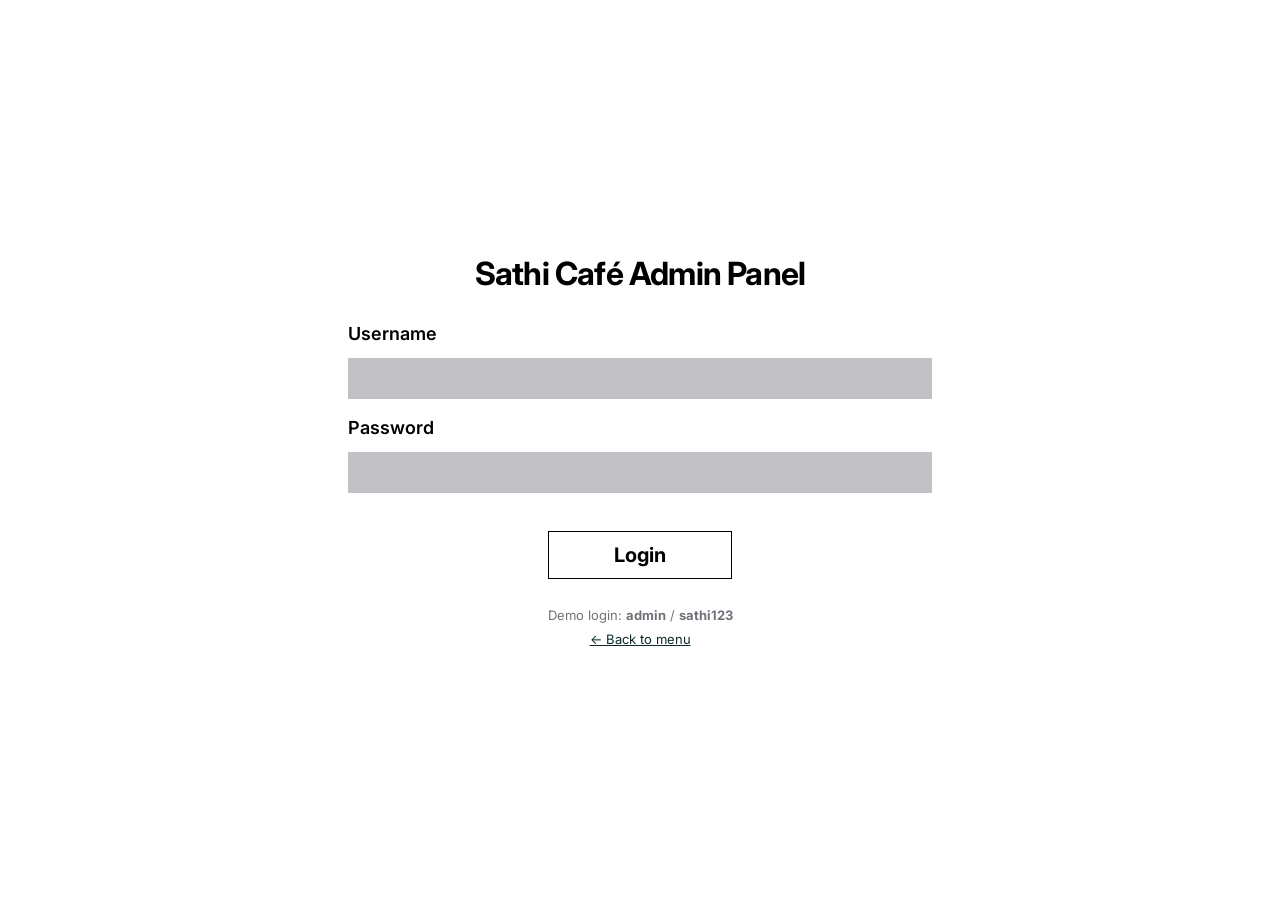
==== admin/index.html @ e1cb0620 "Build Sathi Café menu front-end from Figma design Customer menu (desktop + phone layouts with catego" ====
<!doctype html>
<html lang="en">
  <head>
    <meta charset="utf-8" />
    <meta name="viewport" content="width=device-width, initial-scale=1" />
    <title>Sathi Café Menu Management</title>
    <link rel="preconnect" href="https://fonts.googleapis.com" />
    <link rel="preconnect" href="https://fonts.gstatic.com" crossorigin />
    <link href="https://fonts.googleapis.com/css2?family=Inter:wght@400;500;600;700&display=swap" rel="stylesheet" />
    <link rel="stylesheet" href="../css/base.css" />
    <link rel="stylesheet" href="../css/admin.css" />
    <script>
      // Bounce to the login screen before anything renders.
      try {
        if (!sessionStorage.getItem("sathi-cafe-admin")) location.replace("login.html");
      } catch (err) {
        location.replace("login.html");
      }
    </script>
  </head>
  <body class="admin-page">
    <aside class="sidebar">
      <div class="sidebar-brand">
        <span class="sidebar-logo">SC</span>
        <div>
          <p class="sidebar-name">Sathi Café</p>
          <p class="sidebar-role">ADMIN</p>
        </div>
      </div>

      <nav class="sidebar-nav" aria-label="Admin">
        <p class="sidebar-heading">MANAGE</p>
        <a class="sidebar-link is-active" href="index.html" aria-current="page">
          <svg class="icon" viewBox="0 0 24 24" fill="none" stroke="currentColor" stroke-width="2" stroke-linecap="round" stroke-linejoin="round" aria-hidden="true">
            <path d="M4 3v7a2 2 0 0 0 2 2h1a2 2 0 0 0 2-2V3M6.5 3v18M18 21V3c-2.2 0-4 2.2-4 6v4h4" />
          </svg>
          Menu
        </a>
        <a class="sidebar-link" href="../index.html" target="_blank" rel="noopener">
          <svg class="icon" viewBox="0 0 24 24" fill="none" stroke="currentColor" stroke-width="2" stroke-linecap="round" stroke-linejoin="round" aria-hidden="true">
            <path d="M14 4h6v6M20 4l-9 9M18 14v5a1 1 0 0 1-1 1H5a1 1 0 0 1-1-1V7a1 1 0 0 1 1-1h5" />
          </svg>
          View customer menu
        </a>
      </nav>

      <div class="sidebar-user">
        <span class="sidebar-avatar" id="admin-avatar">X</span>
        <div class="sidebar-user-text">
          <p class="sidebar-user-name" id="admin-name">Admin name</p>
          <p class="sidebar-user-role">Owner · Admin</p>
        </div>
        <button class="sidebar-logout" id="logout" type="button" aria-label="Log out" title="Log out">
          <svg class="icon" viewBox="0 0 24 24" fill="none" stroke="currentColor" stroke-width="2" stroke-linecap="round" stroke-linejoin="round" aria-hidden="true">
            <path d="M15 4h3a2 2 0 0 1 2 2v12a2 2 0 0 1-2 2h-3M10 17l5-5-5-5M15 12H4" />
          </svg>
        </button>
      </div>
    </aside>

    <div class="admin-main">
      <header class="admin-header">
        <h1 class="admin-title">Menu Management System</h1>
        <button class="btn btn-accent" id="add-item" type="button">+&nbsp;&nbsp;Add Item</button>
      </header>

      <div class="admin-content">
        <div class="toolbar">
          <nav class="chips admin-chips" id="admin-chips" aria-label="Filter by category"></nav>
          <div class="admin-search">
            <svg class="icon" viewBox="0 0 24 24" fill="none" stroke="currentColor" stroke-width="2.4" stroke-linecap="round" aria-hidden="true">
              <circle cx="11" cy="11" r="7" />
              <path d="m20 20-3.5-3.5" />
            </svg>
            <label class="visually-hidden" for="admin-search-input">Search menu items</label>
            <input id="admin-search-input" type="search" placeholder="Search menu items" autocomplete="off" />
          </div>
        </div>

        <div class="workspace">
          <section class="panel table-panel" aria-label="Menu items">
            <div class="table-wrap">
              <table class="items-table">
                <thead>
                  <tr>
                    <th class="col-icon"><span class="visually-hidden">Icon</span></th>
                    <th class="col-item">ITEM</th>
                    <th class="col-category">CATEGORY</th>
                    <th class="col-price">PRICE</th>
                    <th class="col-stock">STOCK</th>
                    <th class="col-active">ACTIVE</th>
                    <th class="col-edit"><span class="visually-hidden">Edit</span></th>
                  </tr>
                </thead>
                <tbody id="items-body"></tbody>
              </table>
              <p class="table-empty" id="table-empty" hidden>No items match this filter.</p>
            </div>
          </section>

          <section class="panel editor" id="editor" aria-labelledby="editor-title">
            <div class="editor-empty" id="editor-empty" hidden>
              <p>Select an item to edit it, or add a new one.</p>
            </div>

            <form class="editor-form" id="editor-form" novalidate>
              <div class="editor-top">
                <button class="btn btn-danger" id="delete-item" type="button">-&nbsp;Delete item</button>
              </div>
              <p class="eyebrow" id="editor-mode">EDITING</p>
              <h2 class="editor-title" id="editor-title">Item</h2>

              <div class="field">
                <label for="f-name">Name</label>
                <input id="f-name" name="name" type="text" required maxlength="60" />
                <p class="field-error" data-error-for="name"></p>
              </div>

              <div class="field-row">
                <div class="field">
                  <label for="f-price">Price (Rs.)</label>
                  <input id="f-price" name="price" type="number" inputmode="numeric" min="1" step="1" required />
                  <p class="field-error" data-error-for="price"></p>
                </div>
                <div class="field">
                  <label for="f-category">Category</label>
                  <select id="f-category" name="category"></select>
                </div>
              </div>

              <div class="field">
                <label for="f-description">Description</label>
                <textarea id="f-description" name="description" rows="2" maxlength="160"></textarea>
              </div>

              <div class="field-row">
                <div class="field">
                  <label for="f-type">Type</label>
                  <select id="f-type" name="type">
                    <option value="veg">Veg</option>
                    <option value="nonveg">Non-veg</option>
                  </select>
                </div>
                <div class="field">
                  <label for="f-stock">Stock</label>
                  <select id="f-stock" name="stock">
                    <option value="in">In stock</option>
                    <option value="out">Out of stock</option>
                  </select>
                </div>
              </div>

              <label class="checkbox">
                <input id="f-active" name="active" type="checkbox" />
                <span class="checkbox-box" aria-hidden="true">
                  <svg viewBox="0 0 24 24" fill="none" stroke="currentColor" stroke-width="3.2" stroke-linecap="round" stroke-linejoin="round">
                    <path d="m5 12.5 4.5 4.5L19 7.5" />
                  </svg>
                </span>
                Available on menu
              </label>

              <div class="editor-actions">
                <button class="btn btn-outline" id="cancel-edit" type="button">Cancel</button>
                <button class="btn btn-primary" type="submit">Save Changes</button>
              </div>
              <p class="editor-status" id="editor-status" role="status"></p>
            </form>
          </section>
        </div>
      </div>
    </div>

    <dialog class="modal" id="delete-dialog" aria-labelledby="delete-title">
      <form method="dialog" class="modal-body">
        <span class="modal-icon" aria-hidden="true">
          <svg viewBox="0 0 24 24" fill="none" stroke="currentColor" stroke-width="2" stroke-linecap="round" stroke-linejoin="round">
            <path d="M4 7h16M10 11v6M14 11v6M5 7l1 12a2 2 0 0 0 2 2h8a2 2 0 0 0 2-2l1-12M9 7V4a1 1 0 0 1 1-1h4a1 1 0 0 1 1 1v3" />
          </svg>
        </span>
        <h2 class="modal-title" id="delete-title">Delete item?</h2>
        <p class="modal-text">Are you sure you want to delete this item? This action cannot be undone.</p>
        <p class="modal-item" id="delete-summary"></p>
        <div class="modal-actions">
          <button class="btn btn-outline btn-lg" value="cancel" type="submit">Cancel</button>
          <button class="btn btn-danger-strong btn-lg" value="confirm" type="submit" id="confirm-delete">Delete item</button>
        </div>
      </form>
    </dialog>

    <script src="../js/store.js"></script>
    <script src="../js/admin.js"></script>
  </body>
</html>
---- css/base.css ----
/* Sathi Café — shared design tokens (from the Figma wireframe) */
:root {
  --bg: #faf7f0;
  --surface: #ffffff;
  --border: #ece4d2;
  --border-input: #d4d4d8;
  --ink: #0e2a2a;
  --ink-strong: #27272a;
  --text: #3f3f46;
  --text-body: #52525b;
  --text-muted: #71717a;
  --text-placeholder: #a1a1aa;
  --price: #a33d1a;
  --accent: #ba4520;
  --danger: #ab0404;
  --danger-strong: #d9001b;
  --chip-bg: #faffff;
  --chip-border: #e0e0e0;
  --highlight: #dceded;
  --row-selected: #f0f7f7;
  --sidebar-active: #143838;
  --ok-bg: #dcfce7;
  --ok-text: #15803d;
  --bad-bg: #fee2e2;
  --bad-text: #b91c1c;
  --veg: #15803d;
  --nonveg: #b91c1c;

  --radius-sm: 6px;
  --radius-md: 10px;
  --radius-lg: 14px;
  --radius-pill: 999px;

  font-family: "Inter", system-ui, -apple-system, "Segoe UI", sans-serif;
  color: var(--ink);
  -webkit-font-smoothing: antialiased;
}

*,
*::before,
*::after {
  box-sizing: border-box;
}

html,
body {
  margin: 0;
  padding: 0;
}

body {
  background: var(--bg);
  min-height: 100vh;
}

button,
input,
select,
textarea {
  font: inherit;
  color: inherit;
}

button {
  cursor: pointer;
}

p,
h1,
h2,
h3 {
  margin: 0;
}

.visually-hidden {
  position: absolute !important;
  width: 1px;
  height: 1px;
  padding: 0;
  margin: -1px;
  overflow: hidden;
  clip: rect(0 0 0 0);
  white-space: nowrap;
  border: 0;
}

.icon {
  display: inline-block;
  flex-shrink: 0;
  width: 14px;
  height: 14px;
}

/* Category chips (customer menu + admin) */
.chip {
  display: inline-flex;
  align-items: center;
  justify-content: center;
  padding: 8px 16px;
  border: 1px solid var(--chip-border);
  border-radius: var(--radius-pill);
  background: var(--chip-bg);
  color: #000;
  font-size: 14px;
  font-weight: 500;
  line-height: 1.5;
  white-space: nowrap;
}

.chip:hover {
  border-color: #b8b8b8;
}

.chip.is-active {
  background: #000;
  border-color: #000;
  color: #fff;
}

/* Veg / non-veg marker used on menu cards */
.food-mark {
  display: inline-flex;
  align-items: center;
  justify-content: center;
  width: 14px;
  height: 14px;
  border: 1.5px solid currentColor;
  border-radius: 2px;
  flex-shrink: 0;
}

.food-mark::after {
  content: "";
  width: 6px;
  height: 6px;
  border-radius: 50%;
  background: currentColor;
}

.food-mark--veg {
  color: var(--veg);
}

.food-mark--nonveg {
  color: var(--nonveg);
}
---- css/admin.css ----
/* Admin — "Admin Panel Login", "16 · Menu Management" and "Delete pop up" frames */

/* ---------- Buttons ---------- */
.btn {
  display: inline-flex;
  align-items: center;
  justify-content: center;
  gap: 6px;
  border: 1px solid transparent;
  border-radius: var(--radius-md);
  font-weight: 600;
  line-height: 1;
  letter-spacing: -0.18px;
  white-space: nowrap;
}

.btn-accent,
.btn-danger {
  padding: 8px 14px;
  font-size: 12px;
  color: #fff;
}

.btn-accent {
  background: var(--accent);
}

.btn-accent:hover {
  background: #a23b1a;
}

.btn-danger {
  background: var(--danger);
}

.btn-danger:hover {
  background: #8c0303;
}

.btn-outline,
.btn-primary {
  flex: 1;
  padding: 12px 20px;
  font-size: 14px;
  letter-spacing: -0.21px;
}

.btn-outline {
  background: var(--surface);
  border-color: var(--border);
  color: var(--ink);
}

.btn-outline:hover {
  background: #faf7f0;
}

.btn-primary {
  background: var(--ink);
  color: #fff;
}

.btn-primary:hover {
  background: #173f3f;
}

.btn-danger-strong {
  flex: 1;
  background: var(--danger-strong);
  color: #fff;
}

.btn-danger-strong:hover {
  background: #b80017;
}

.btn:focus-visible,
.chip:focus-visible,
.icon-btn:focus-visible {
  outline: 2px solid var(--accent);
  outline-offset: 2px;
}

/* ---------- Login ---------- */
.login-page {
  display: flex;
  align-items: center;
  justify-content: center;
  padding: 16px;
  background: var(--surface);
}

.login {
  width: 100%;
  max-width: 584px;
  display: flex;
  flex-direction: column;
  align-items: center;
}

.login-title {
  margin-bottom: 30px;
  font-size: 32px;
  font-weight: 700;
  letter-spacing: -0.8px;
  text-align: center;
  color: #000;
}

.login-form {
  width: 100%;
  display: flex;
  flex-direction: column;
}

.login-label {
  margin-bottom: 14px;
  font-size: 18px;
  font-weight: 600;
  color: #000;
}

.login-input {
  height: 41px;
  margin-bottom: 18px;
  padding: 0 14px;
  border: 1px solid transparent;
  background: #c2c1c6;
  font-size: 16px;
  color: #000;
}

.login-input:focus {
  outline: none;
  border-color: #000;
  background: #d6d5d9;
}

.login-error {
  margin: -6px 0 12px;
  font-size: 14px;
  color: var(--bad-text);
}

.login-button {
  align-self: center;
  width: 184px;
  height: 48px;
  margin-top: 20px;
  border: 1px solid #000;
  background: var(--surface);
  font-size: 20px;
  font-weight: 700;
  color: #000;
}

.login-button:hover {
  background: #000;
  color: #fff;
}

.login-hint {
  margin-top: 28px;
  font-size: 13px;
  color: var(--text-muted);
}

.login-back {
  margin-top: 8px;
  font-size: 13px;
  color: var(--ink);
}

/* ---------- Admin shell ---------- */
.admin-page {
  display: flex;
  min-height: 100vh;
}

.sidebar {
  position: sticky;
  top: 0;
  display: flex;
  flex-direction: column;
  gap: 7px;
  width: 248px;
  height: 100vh;
  flex-shrink: 0;
  padding: 20px 0 12px;
  background: #000;
  color: #fff;
}

.sidebar-brand {
  display: flex;
  align-items: center;
  gap: 12px;
  padding: 0 20px 24px;
  border-bottom: 1px solid rgba(255, 255, 255, 0.06);
}

.sidebar-logo {
  display: inline-flex;
  align-items: center;
  justify-content: center;
  width: 36px;
  height: 36px;
  border-radius: var(--radius-md);
  background: linear-gradient(135deg, #ca5530 0%, #a33214 71%);
  font-size: 18px;
  font-weight: 600;
  letter-spacing: -0.144px;
}

.sidebar-name {
  font-size: 16px;
  font-weight: 500;
  line-height: 1.5;
}

.sidebar-role {
  font-size: 10px;
  font-weight: 600;
  line-height: 1.5;
  letter-spacing: 1.4px;
  opacity: 0.5;
}

.sidebar-nav {
  flex: 1;
  display: flex;
  flex-direction: column;
  gap: 2px;
  padding: 20px 12px 8px;
}

.sidebar-heading {
  margin-bottom: 4px;
  font-size: 10px;
  font-weight: 600;
  letter-spacing: 1.4px;
  color: rgba(255, 255, 255, 0.4);
}

.sidebar-link {
  display: flex;
  align-items: center;
  gap: 12px;
  padding: 10px 14px;
  border-radius: var(--radius-md);
  font-size: 14px;
  font-weight: 500;
  color: rgba(255, 255, 255, 0.7);
  text-decoration: none;
}

.sidebar-link:hover {
  color: #fff;
  background: rgba(255, 255, 255, 0.06);
}

.sidebar-link.is-active {
  background: var(--sidebar-active);
  color: #fff;
}

.sidebar-user {
  display: flex;
  align-items: center;
  gap: 12px;
  padding: 16px 20px 4px;
  border-top: 1px solid rgba(255, 255, 255, 0.06);
}

.sidebar-avatar {
  display: inline-flex;
  align-items: center;
  justify-content: center;
  width: 36px;
  height: 36px;
  flex-shrink: 0;
  border-radius: 50%;
  background: linear-gradient(135deg, #2d7373 0%, #143838 71%);
  font-size: 12px;
  font-weight: 600;
  text-transform: uppercase;
}

.sidebar-user-text {
  flex: 1;
  min-width: 0;
  font-size: 12px;
  line-height: 1.5;
}

.sidebar-user-name {
  font-weight: 600;
  letter-spacing: -0.18px;
  overflow: hidden;
  text-overflow: ellipsis;
}

.sidebar-user-role {
  opacity: 0.55;
  white-space: nowrap;
}

.sidebar-logout {
  display: inline-flex;
  align-items: center;
  justify-content: center;
  width: 28px;
  height: 28px;
  padding: 0;
  border: 1px solid rgba(255, 255, 255, 0.2);
  border-radius: var(--radius-sm);
  background: transparent;
  color: rgba(255, 255, 255, 0.8);
}

.sidebar-logout:hover {
  border-color: #fff;
  color: #fff;
}

.admin-main {
  flex: 1;
  min-width: 0;
  display: flex;
  flex-direction: column;
}

.admin-header {
  display: flex;
  align-items: center;
  gap: 24px;
  height: 76px;
  padding: 0 32px;
  background: var(--surface);
  border-bottom: 1px solid var(--border);
}

.admin-title {
  flex: 1;
  font-size: 24px;
  font-weight: 700;
  line-height: 1.25;
  letter-spacing: -0.432px;
  color: var(--ink);
}

.admin-content {
  display: flex;
  flex-direction: column;
  gap: 20px;
  padding: 32px;
}

.toolbar {
  display: flex;
  align-items: center;
  gap: 16px;
}

.admin-chips {
  flex: 1;
  display: flex;
  flex-wrap: wrap;
  gap: 8px;
}

.admin-chips .chip {
  background: var(--surface);
  border-color: var(--border);
  color: var(--text);
}

.admin-chips .chip.is-active {
  background: #000;
  border-color: #e1e1e1;
  color: #fffefe;
}

.admin-search {
  display: flex;
  align-items: center;
  gap: 8px;
  width: 200px;
  height: 40px;
  padding: 0 14px;
  background: var(--surface);
  border: 1px solid var(--border-input);
  border-radius: var(--radius-md);
  color: var(--text-muted);
}

.admin-search:focus-within {
  border-color: var(--ink-strong);
}

.admin-search input {
  flex: 1;
  min-width: 0;
  border: 0;
  outline: 0;
  background: transparent;
  font-size: 14px;
}

.admin-search input::placeholder {
  color: var(--text-placeholder);
}

.workspace {
  display: flex;
  align-items: flex-start;
  gap: 24px;
}

.panel {
  background: var(--surface);
  border: 1px solid var(--border);
  border-radius: var(--radius-lg);
  padding: 24px;
}

/* ---------- Items table ---------- */
.table-panel {
  flex: 1;
  min-width: 0;
}

.table-wrap {
  position: relative;
  overflow-x: auto;
  border: 1px solid var(--border);
  border-radius: var(--radius-md);
}

.items-table {
  width: 100%;
  min-width: 620px;
  border-collapse: collapse;
}

.items-table th {
  padding: 12px 6px;
  background: #fafafa;
  border-bottom: 1px solid var(--border);
  font-size: 10px;
  font-weight: 600;
  letter-spacing: 1.4px;
  text-align: left;
  color: var(--text-muted);
}

.items-table td {
  padding: 12px 6px;
  border-bottom: 1px solid var(--border);
  vertical-align: top;
  font-size: 14px;
}

.items-table th:first-child,
.items-table td:first-child {
  padding-left: 14px;
}

.items-table th:last-child,
.items-table td:last-child {
  padding-right: 14px;
}

.items-table tbody tr:last-child td {
  border-bottom: 0;
}

.items-table tbody tr {
  cursor: pointer;
}

.items-table tbody tr:hover {
  background: #fbfaf6;
}

.items-table tbody tr.is-selected {
  background: var(--row-selected);
}

.items-table tbody tr.is-inactive > td > * {
  opacity: 0.55;
}

.col-icon {
  width: 40px;
}

.col-category {
  width: 118px;
}

.col-price {
  width: 99px;
}

.col-stock {
  width: 122px;
}

.col-active {
  width: 60px;
}

.col-edit {
  width: 40px;
}

.item-icon {
  display: inline-flex;
  align-items: center;
  justify-content: center;
  width: 28px;
  height: 28px;
  border-radius: var(--radius-sm);
  background: var(--row-selected);
  color: var(--ink);
}

.is-selected .item-icon {
  background: #e8e9e9;
}

.item-name {
  font-weight: 600;
  line-height: 1.5;
  letter-spacing: -0.21px;
  color: var(--ink);
}

.item-note {
  margin-top: 2px;
  font-size: 12px;
  line-height: 1.5;
  color: var(--text-muted);
}

.item-category {
  line-height: 1.5;
  color: var(--text-body);
}

.item-price {
  font-weight: 700;
  line-height: 1.5;
  color: var(--ink);
  white-space: nowrap;
}

.badge {
  display: inline-flex;
  align-items: center;
  gap: 4px;
  height: 22px;
  padding: 2px 10px;
  border-radius: var(--radius-pill);
  font-size: 12px;
  font-weight: 600;
  letter-spacing: -0.18px;
  white-space: nowrap;
}

.badge::before {
  content: "";
  width: 6px;
  height: 6px;
  border-radius: 50%;
  background: currentColor;
}

.badge-ok {
  background: var(--ok-bg);
  color: var(--ok-text);
}

.badge-bad {
  background: var(--bad-bg);
  color: var(--bad-text);
}

.icon-btn {
  display: inline-flex;
  align-items: center;
  justify-content: center;
  width: 28px;
  height: 28px;
  padding: 0;
  border: 0;
  border-radius: var(--radius-sm);
  background: transparent;
  color: #3f3f46;
}

.icon-btn:hover {
  background: #eeeae0;
}

.toggle-dot {
  width: 20px;
  height: 20px;
  border-radius: 50%;
  border: 2px solid #d4d4d8;
}

.toggle-btn[aria-pressed="true"] .toggle-dot {
  border-color: #1b4848;
}

.table-empty {
  padding: 24px;
  font-size: 14px;
  text-align: center;
  color: var(--text-muted);
}

/* ---------- Editor ---------- */
.editor {
  position: sticky;
  top: 24px;
  width: 420px;
  flex-shrink: 0;
}

.editor-empty {
  padding: 40px 0;
  font-size: 14px;
  text-align: center;
  color: var(--text-muted);
}

.editor-form {
  display: flex;
  flex-direction: column;
  gap: 12px;
}

.editor-top {
  display: flex;
  justify-content: flex-end;
  min-height: 28px;
}

.eyebrow {
  font-size: 11px;
  font-weight: 600;
  line-height: 1.5;
  letter-spacing: 1.54px;
  color: var(--price);
}

.editor-title {
  font-size: 20px;
  font-weight: 600;
  line-height: 1.3;
  letter-spacing: -0.24px;
  color: var(--ink);
  overflow-wrap: anywhere;
}

.field {
  flex: 1;
  min-width: 0;
  display: flex;
  flex-direction: column;
  gap: 6px;
}

.field label {
  font-size: 14px;
  font-weight: 500;
  line-height: 1.4;
  letter-spacing: -0.21px;
  color: var(--ink-strong);
}

.field input,
.field select,
.field textarea {
  width: 100%;
  padding: 10px 12px;
  background: var(--surface);
  border: 1px solid var(--border-input);
  border-radius: 8px;
  font-size: 14px;
  line-height: 1.5;
  color: var(--ink-strong);
}

.field textarea {
  resize: vertical;
}

.field select {
  appearance: none;
  padding-right: 32px;
  background-image: url("data:image/svg+xml,%3Csvg xmlns='http://www.w3.org/2000/svg' viewBox='0 0 24 24' fill='none' stroke='%2327272a' stroke-width='2.5' stroke-linecap='round' stroke-linejoin='round'%3E%3Cpath d='m6 9 6 6 6-6'/%3E%3C/svg%3E");
  background-repeat: no-repeat;
  background-position: right 12px center;
  background-size: 14px;
}

.field input:focus,
.field select:focus,
.field textarea:focus {
  outline: none;
  border-color: var(--ink);
  box-shadow: 0 0 0 3px rgba(14, 42, 42, 0.12);
}

.field.has-error input {
  border-color: var(--bad-text);
}

.field-error {
  font-size: 12px;
  color: var(--bad-text);
}

.field-error:empty {
  display: none;
}

.field-row {
  display: flex;
  gap: 12px;
}

.checkbox {
  display: inline-flex;
  align-items: center;
  gap: 8px;
  font-size: 14px;
  line-height: 1.5;
  color: var(--text);
  cursor: pointer;
}

.checkbox input {
  position: absolute;
  opacity: 0;
  pointer-events: none;
}

.checkbox-box {
  display: inline-flex;
  align-items: center;
  justify-content: center;
  width: 16px;
  height: 16px;
  border: 1.5px solid #a1a1aa;
  border-radius: 4px;
  color: #fff;
}

.checkbox-box svg {
  width: 12px;
  height: 12px;
  visibility: hidden;
}

.checkbox input:checked + .checkbox-box {
  background: #1b4848;
  border-color: #1b4848;
}

.checkbox input:checked + .checkbox-box svg {
  visibility: visible;
}

.checkbox input:focus-visible + .checkbox-box {
  outline: 2px solid var(--accent);
  outline-offset: 2px;
}

.editor-actions {
  display: flex;
  gap: 8px;
  padding-top: 8px;
}

.editor-status {
  min-height: 18px;
  font-size: 12px;
  color: var(--ok-text);
}

/* ---------- Delete dialog ---------- */
.modal {
  width: min(640px, calc(100vw - 32px));
  padding: 0;
  border: 0;
  border-radius: 24px;
  background: var(--surface);
  color: #000;
}

.modal::backdrop {
  background: rgba(40, 40, 40, 0.6);
}

.modal-body {
  display: flex;
  flex-direction: column;
  gap: 16px;
  padding: 44px 32px 28px;
}

.modal-icon {
  display: inline-flex;
  align-items: center;
  justify-content: center;
  width: 64px;
  height: 64px;
  margin-left: 12px;
  border-radius: 50%;
  background: #fbe1e1;
  color: var(--danger-strong);
}

.modal-icon svg {
  width: 30px;
  height: 30px;
}

.modal-title {
  margin-left: 12px;
  font-size: 30px;
  font-weight: 700;
  letter-spacing: -0.6px;
}

.modal-text {
  margin-left: 12px;
  font-size: 22px;
  line-height: 1.3;
  color: #8a8a8a;
}

.modal-item {
  padding: 12px 20px;
  border-radius: var(--radius-pill);
  background: #f3f3f3;
  font-size: 22px;
}

.modal-actions {
  display: flex;
  gap: 12px;
  padding: 8px 12px 0;
}

.btn-lg {
  height: 56px;
  border-radius: 12px;
  font-size: 22px;
  font-weight: 700;
  letter-spacing: -0.6px;
}

.modal-actions .btn-outline {
  flex: 0 0 38%;
  border-color: #bdbdbd;
  color: #000;
}

/* ---------- Responsive ---------- */
@media (max-width: 1180px) {
  .workspace {
    flex-direction: column;
    align-items: stretch;
  }

  .editor {
    position: static;
    width: 100%;
  }
}

@media (max-width: 760px) {
  .admin-page {
    flex-direction: column;
  }

  .sidebar {
    position: static;
    flex-direction: row;
    align-items: center;
    flex-wrap: wrap;
    width: 100%;
    height: auto;
    padding: 12px 16px;
    gap: 12px;
  }

  .sidebar-brand {
    padding: 0;
    border: 0;
  }

  .sidebar-nav {
    flex-direction: row;
    padding: 0;
  }

  .sidebar-heading {
    display: none;
  }

  .sidebar-user {
    margin-left: auto;
    padding: 0;
    border: 0;
  }

  .sidebar-user-text {
    display: none;
  }

  .admin-header {
    height: auto;
    padding: 16px;
    gap: 12px;
  }

  .admin-title {
    font-size: 20px;
  }

  .admin-content {
    padding: 16px;
  }

  .toolbar {
    flex-direction: column;
    align-items: stretch;
  }

  .admin-search {
    width: 100%;
  }

  .panel {
    padding: 16px;
  }

  .modal-body {
    padding: 28px 20px 20px;
  }

  .modal-title {
    font-size: 24px;
  }

  .modal-text,
  .modal-item {
    font-size: 17px;
  }

  .btn-lg {
    height: 48px;
    font-size: 17px;
  }
}
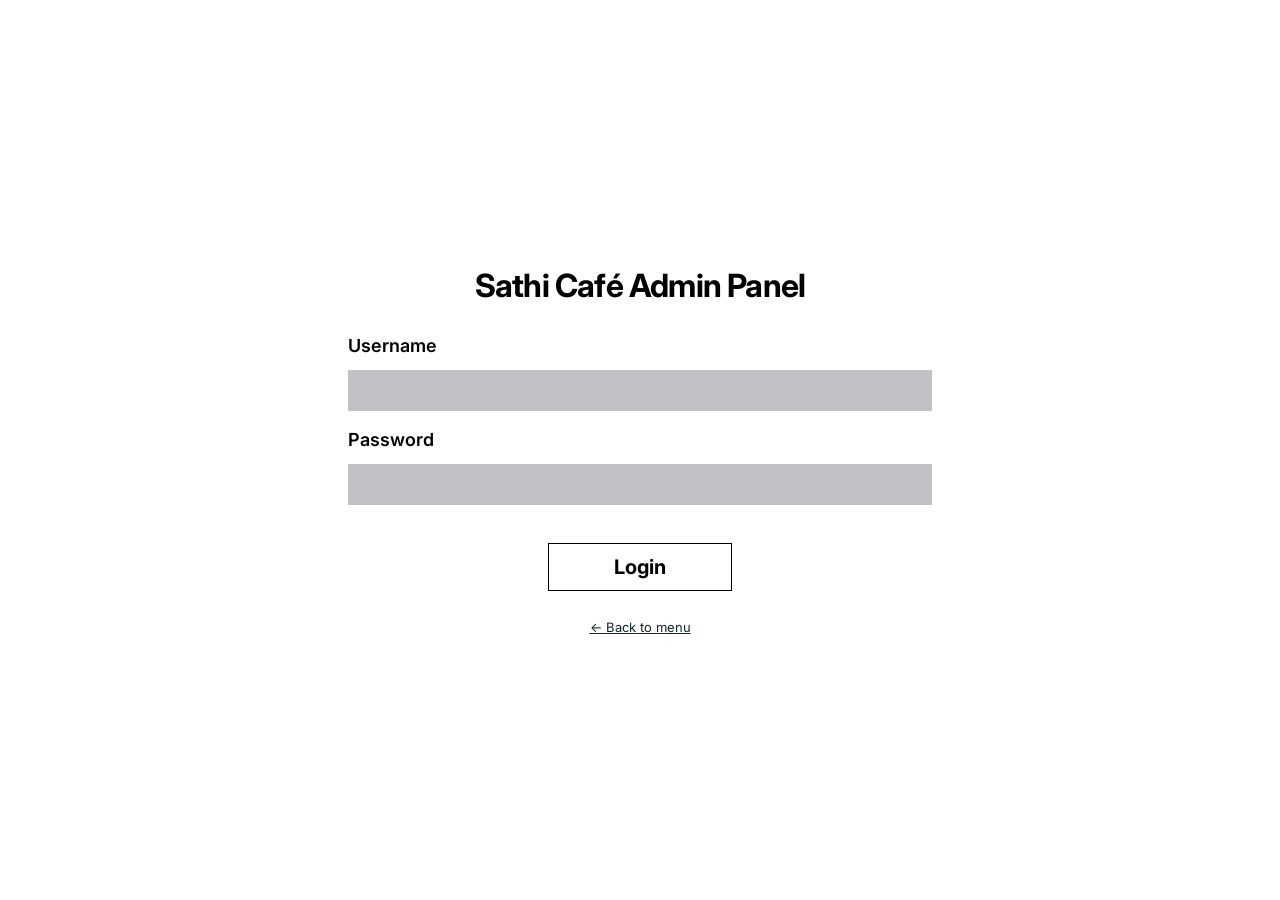
==== commit 3d9f78d0: "Add admin undo, sorting, CSV import/export and persistent login - Undo: store keeps a stack of the l" ====
--- a/admin/index.html
+++ b/admin/index.html
@@ -9,13 +9,10 @@
     <link href="https://fonts.googleapis.com/css2?family=Inter:wght@400;500;600;700&display=swap" rel="stylesheet" />
     <link rel="stylesheet" href="../css/base.css" />
     <link rel="stylesheet" href="../css/admin.css" />
+    <script src="../js/auth.js"></script>
     <script>
-      // Bounce to the login screen before anything renders.
-      try {
-        if (!sessionStorage.getItem("sathi-cafe-admin")) location.replace("login.html");
-      } catch (err) {
-        location.replace("login.html");
-      }
+      // Not logged in: go to the login screen before anything renders.
+      if (!SathiAuth.user()) location.replace("login.html");
     </script>
   </head>
   <body class="admin-page">
@@ -36,7 +33,7 @@
           </svg>
           Menu
         </a>
-        <a class="sidebar-link" href="../index.html" target="_blank" rel="noopener">
+        <a class="sidebar-link" href="../index.html">
           <svg class="icon" viewBox="0 0 24 24" fill="none" stroke="currentColor" stroke-width="2" stroke-linecap="round" stroke-linejoin="round" aria-hidden="true">
             <path d="M14 4h6v6M20 4l-9 9M18 14v5a1 1 0 0 1-1 1H5a1 1 0 0 1-1-1V7a1 1 0 0 1 1-1h5" />
           </svg>
@@ -61,6 +58,12 @@
     <div class="admin-main">
       <header class="admin-header">
         <h1 class="admin-title">Menu Management System</h1>
+        <button class="btn btn-light" id="undo" type="button" disabled>↶ Undo</button>
+        <button class="btn btn-light" id="export-csv" type="button">Export CSV</button>
+        <label class="btn btn-light">
+          Import CSV
+          <input class="visually-hidden" id="import-csv" type="file" accept=".csv,text/csv" />
+        </label>
         <button class="btn btn-accent" id="add-item" type="button">+&nbsp;&nbsp;Add Item</button>
       </header>
 
@@ -84,11 +87,11 @@
                 <thead>
                   <tr>
                     <th class="col-icon"><span class="visually-hidden">Icon</span></th>
-                    <th class="col-item">ITEM</th>
-                    <th class="col-category">CATEGORY</th>
-                    <th class="col-price">PRICE</th>
-                    <th class="col-stock">STOCK</th>
-                    <th class="col-active">ACTIVE</th>
+                    <th class="col-item"><button class="sort-btn" data-sort="name">ITEM</button></th>
+                    <th class="col-category"><button class="sort-btn" data-sort="category">CATEGORY</button></th>
+                    <th class="col-price"><button class="sort-btn" data-sort="price">PRICE</button></th>
+                    <th class="col-stock"><button class="sort-btn" data-sort="inStock">STOCK</button></th>
+                    <th class="col-active"><button class="sort-btn" data-sort="active">ACTIVE</button></th>
                     <th class="col-edit"><span class="visually-hidden">Edit</span></th>
                   </tr>
                 </thead>
--- a/css/admin.css
+++ b/css/admin.css
@@ -35,6 +35,29 @@
 
 .btn-danger:hover {
   background: #8c0303;
+}
+
+.btn-light {
+  padding: 8px 14px;
+  background: var(--surface);
+  border-color: var(--border);
+  font-size: 12px;
+  color: var(--ink);
+  cursor: pointer;
+}
+
+.btn-light:hover {
+  background: var(--bg);
+}
+
+.btn-light:disabled {
+  opacity: 0.45;
+  cursor: default;
+}
+
+.btn-light:focus-within {
+  outline: 2px solid var(--accent);
+  outline-offset: 2px;
 }
 
 .btn-outline,
@@ -159,14 +182,8 @@
   color: #fff;
 }
 
-.login-hint {
+.login-back {
   margin-top: 28px;
-  font-size: 13px;
-  color: var(--text-muted);
-}
-
-.login-back {
-  margin-top: 8px;
   font-size: 13px;
   color: var(--ink);
 }
@@ -342,6 +359,7 @@
 
 .admin-title {
   flex: 1;
+  min-width: 0;
   font-size: 24px;
   font-weight: 700;
   line-height: 1.25;
@@ -452,6 +470,27 @@
   letter-spacing: 1.4px;
   text-align: left;
   color: var(--text-muted);
+}
+
+.sort-btn {
+  padding: 0;
+  border: 0;
+  background: none;
+  font: inherit;
+  letter-spacing: inherit;
+  color: inherit;
+}
+
+.sort-btn:hover {
+  color: var(--ink);
+}
+
+th[aria-sort="ascending"] .sort-btn::after {
+  content: " ▲";
+}
+
+th[aria-sort="descending"] .sort-btn::after {
+  content: " ▼";
 }
 
 .items-table td {
@@ -926,12 +965,14 @@
   }
 
   .admin-header {
+    flex-wrap: wrap;
     height: auto;
     padding: 16px;
-    gap: 12px;
+    gap: 8px;
   }
 
   .admin-title {
+    flex-basis: 100%;
     font-size: 20px;
   }
 
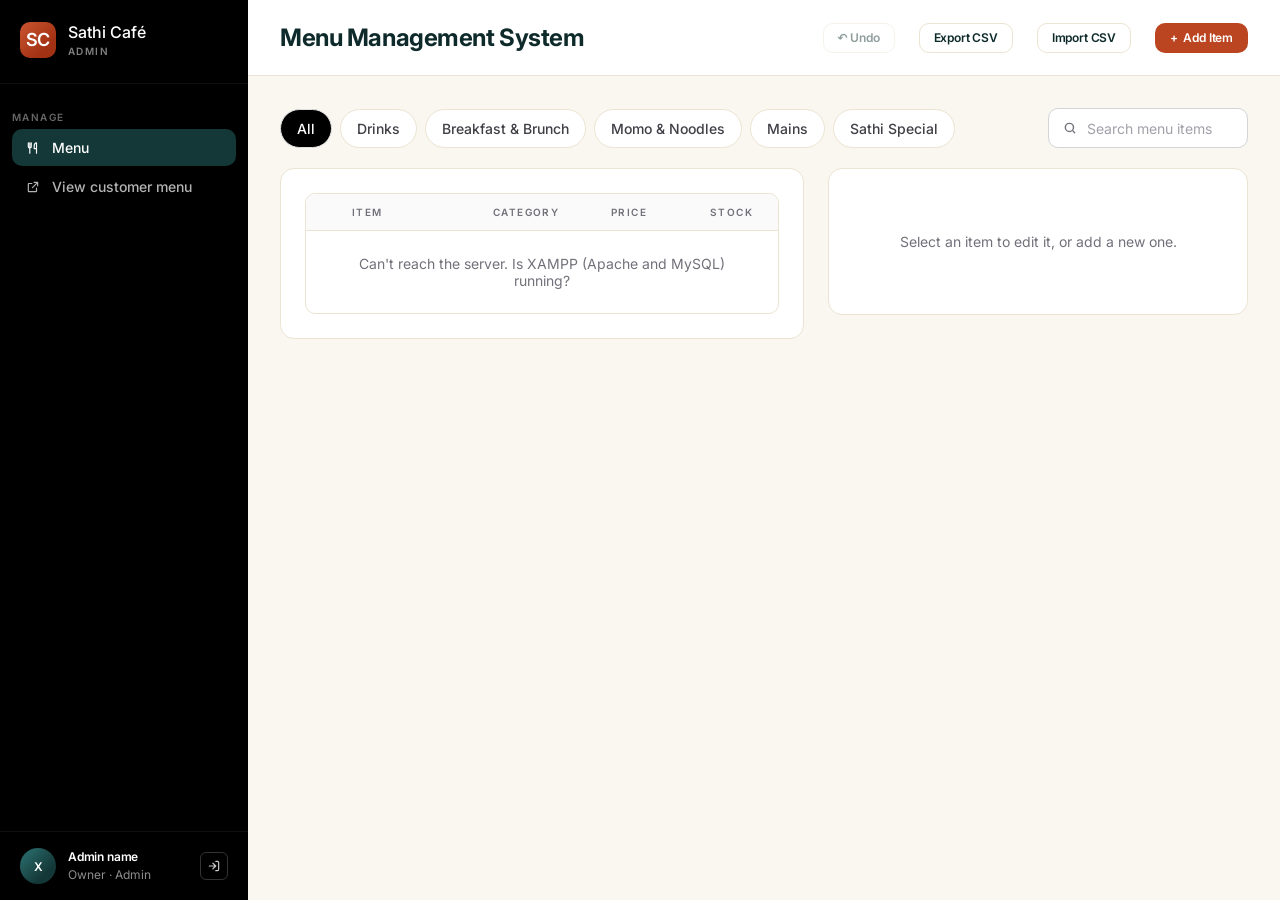
==== commit effa1bfd: "Add PHP + MySQL backend - database/schema.sql: admins and menu_items tables, seeded with the   40 me" ====
--- a/admin/index.html
+++ b/admin/index.html
@@ -4,18 +4,11 @@
     <meta charset="utf-8" />
     <meta name="viewport" content="width=device-width, initial-scale=1" />
     <title>Sathi Café Menu Management</title>
-    <link rel="preconnect" href="https://fonts.googleapis.com" />
-    <link rel="preconnect" href="https://fonts.gstatic.com" crossorigin />
     <link href="https://fonts.googleapis.com/css2?family=Inter:wght@400;500;600;700&display=swap" rel="stylesheet" />
     <link rel="stylesheet" href="../css/base.css" />
     <link rel="stylesheet" href="../css/admin.css" />
-    <script src="../js/auth.js"></script>
-    <script>
-      // Not logged in: go to the login screen before anything renders.
-      if (!SathiAuth.user()) location.replace("login.html");
-    </script>
   </head>
-  <body class="admin-page">
+  <body class="admin-page" hidden>
     <aside class="sidebar">
       <div class="sidebar-brand">
         <span class="sidebar-logo">SC</span>
@@ -192,6 +185,7 @@
     </dialog>
 
     <script src="../js/store.js"></script>
+    <script src="../js/auth.js"></script>
     <script src="../js/admin.js"></script>
   </body>
 </html>
--- a/css/base.css
+++ b/css/base.css
@@ -51,6 +51,11 @@
 body {
   background: var(--bg);
   min-height: 100vh;
+}
+
+/* `hidden` must win over classes that set display (e.g. display: flex). */
+[hidden] {
+  display: none !important;
 }
 
 button,
@@ -107,8 +112,13 @@
   white-space: nowrap;
 }
 
-.chip:hover {
-  border-color: #b8b8b8;
+/* Shared hover feedback for everything clickable */
+.chip:hover,
+.btn:hover,
+.icon-btn:hover,
+.subnav-item:hover,
+.settings-link:hover {
+  filter: brightness(0.94);
 }
 
 .chip.is-active {
--- a/css/admin.css
+++ b/css/admin.css
@@ -25,16 +25,8 @@
   background: var(--accent);
 }
 
-.btn-accent:hover {
-  background: #a23b1a;
-}
-
 .btn-danger {
   background: var(--danger);
-}
-
-.btn-danger:hover {
-  background: #8c0303;
 }
 
 .btn-light {
@@ -46,18 +38,9 @@
   cursor: pointer;
 }
 
-.btn-light:hover {
-  background: var(--bg);
-}
-
 .btn-light:disabled {
   opacity: 0.45;
   cursor: default;
-}
-
-.btn-light:focus-within {
-  outline: 2px solid var(--accent);
-  outline-offset: 2px;
 }
 
 .btn-outline,
@@ -74,17 +57,9 @@
   color: var(--ink);
 }
 
-.btn-outline:hover {
-  background: #faf7f0;
-}
-
 .btn-primary {
   background: var(--ink);
   color: #fff;
-}
-
-.btn-primary:hover {
-  background: #173f3f;
 }
 
 .btn-danger-strong {
@@ -93,10 +68,7 @@
   color: #fff;
 }
 
-.btn-danger-strong:hover {
-  background: #b80017;
-}
-
+.btn-light:focus-within,
 .btn:focus-visible,
 .chip:focus-visible,
 .icon-btn:focus-visible {
@@ -177,11 +149,6 @@
   color: #000;
 }
 
-.login-button:hover {
-  background: #000;
-  color: #fff;
-}
-
 .login-back {
   margin-top: 28px;
   font-size: 13px;
@@ -271,11 +238,6 @@
   text-decoration: none;
 }
 
-.sidebar-link:hover {
-  color: #fff;
-  background: rgba(255, 255, 255, 0.06);
-}
-
 .sidebar-link.is-active {
   background: var(--sidebar-active);
   color: #fff;
@@ -335,11 +297,6 @@
   color: rgba(255, 255, 255, 0.8);
 }
 
-.sidebar-logout:hover {
-  border-color: #fff;
-  color: #fff;
-}
-
 .admin-main {
   flex: 1;
   min-width: 0;
@@ -481,10 +438,6 @@
   color: inherit;
 }
 
-.sort-btn:hover {
-  color: var(--ink);
-}
-
 th[aria-sort="ascending"] .sort-btn::after {
   content: " ▲";
 }
@@ -516,10 +469,6 @@
 
 .items-table tbody tr {
   cursor: pointer;
-}
-
-.items-table tbody tr:hover {
-  background: #fbfaf6;
 }
 
 .items-table tbody tr.is-selected {
@@ -637,10 +586,6 @@
   border-radius: var(--radius-sm);
   background: transparent;
   color: #3f3f46;
-}
-
-.icon-btn:hover {
-  background: #eeeae0;
 }
 
 .toggle-dot {
@@ -832,6 +777,10 @@
   color: var(--ok-text);
 }
 
+.editor-status.is-error {
+  color: var(--bad-text);
+}
+
 /* ---------- Delete dialog ---------- */
 .modal {
   width: min(640px, calc(100vw - 32px));
@@ -992,22 +941,4 @@
   .panel {
     padding: 16px;
   }
-
-  .modal-body {
-    padding: 28px 20px 20px;
-  }
-
-  .modal-title {
-    font-size: 24px;
-  }
-
-  .modal-text,
-  .modal-item {
-    font-size: 17px;
-  }
-
-  .btn-lg {
-    height: 48px;
-    font-size: 17px;
-  }
-}
+}
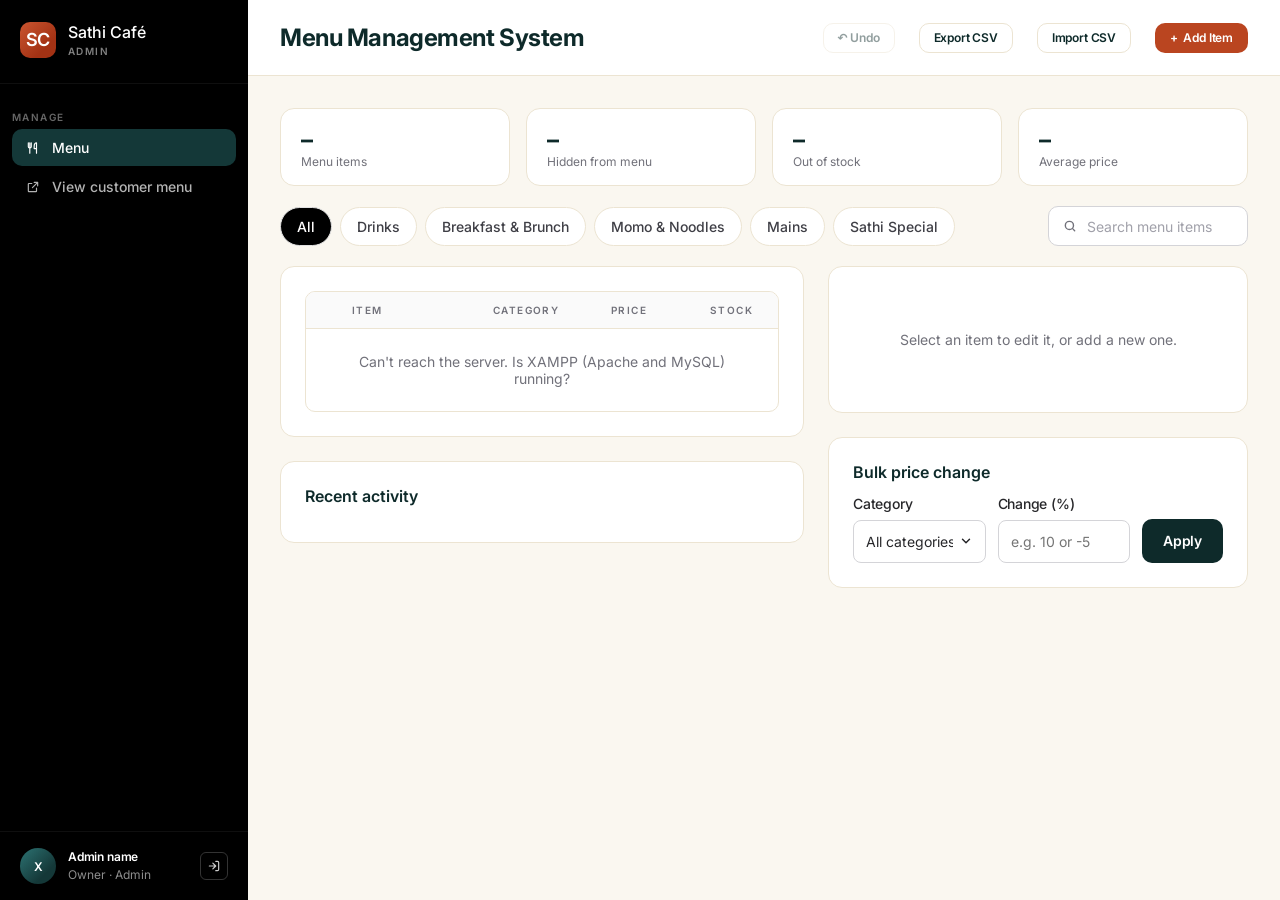
==== commit ec953187: "Add dashboard stats, bulk price change, activity log and login lockout - stats: COUNT/SUM/AVG summar" ====
--- a/admin/index.html
+++ b/admin/index.html
@@ -61,6 +61,13 @@
       </header>
 
       <div class="admin-content">
+        <section class="stats" aria-label="Menu summary">
+          <div class="stat"><p class="stat-value" id="stat-total">–</p><p class="stat-label">Menu items</p></div>
+          <div class="stat"><p class="stat-value" id="stat-hidden">–</p><p class="stat-label">Hidden from menu</p></div>
+          <div class="stat"><p class="stat-value" id="stat-out">–</p><p class="stat-label">Out of stock</p></div>
+          <div class="stat"><p class="stat-value" id="stat-average">–</p><p class="stat-label">Average price</p></div>
+        </section>
+
         <div class="toolbar">
           <nav class="chips admin-chips" id="admin-chips" aria-label="Filter by category"></nav>
           <div class="admin-search">
@@ -74,95 +81,121 @@
         </div>
 
         <div class="workspace">
-          <section class="panel table-panel" aria-label="Menu items">
-            <div class="table-wrap">
-              <table class="items-table">
-                <thead>
-                  <tr>
-                    <th class="col-icon"><span class="visually-hidden">Icon</span></th>
-                    <th class="col-item"><button class="sort-btn" data-sort="name">ITEM</button></th>
-                    <th class="col-category"><button class="sort-btn" data-sort="category">CATEGORY</button></th>
-                    <th class="col-price"><button class="sort-btn" data-sort="price">PRICE</button></th>
-                    <th class="col-stock"><button class="sort-btn" data-sort="inStock">STOCK</button></th>
-                    <th class="col-active"><button class="sort-btn" data-sort="active">ACTIVE</button></th>
-                    <th class="col-edit"><span class="visually-hidden">Edit</span></th>
-                  </tr>
-                </thead>
-                <tbody id="items-body"></tbody>
-              </table>
-              <p class="table-empty" id="table-empty" hidden>No items match this filter.</p>
-            </div>
-          </section>
-
-          <section class="panel editor" id="editor" aria-labelledby="editor-title">
-            <div class="editor-empty" id="editor-empty" hidden>
-              <p>Select an item to edit it, or add a new one.</p>
-            </div>
-
-            <form class="editor-form" id="editor-form" novalidate>
-              <div class="editor-top">
-                <button class="btn btn-danger" id="delete-item" type="button">-&nbsp;Delete item</button>
+          <div class="main-col">
+            <section class="panel table-panel" aria-label="Menu items">
+              <div class="table-wrap">
+                <table class="items-table">
+                  <thead>
+                    <tr>
+                      <th class="col-icon"><span class="visually-hidden">Icon</span></th>
+                      <th class="col-item"><button class="sort-btn" data-sort="name">ITEM</button></th>
+                      <th class="col-category"><button class="sort-btn" data-sort="category">CATEGORY</button></th>
+                      <th class="col-price"><button class="sort-btn" data-sort="price">PRICE</button></th>
+                      <th class="col-stock"><button class="sort-btn" data-sort="inStock">STOCK</button></th>
+                      <th class="col-active"><button class="sort-btn" data-sort="active">ACTIVE</button></th>
+                      <th class="col-edit"><span class="visually-hidden">Edit</span></th>
+                    </tr>
+                  </thead>
+                  <tbody id="items-body"></tbody>
+                </table>
+                <p class="table-empty" id="table-empty" hidden>No items match this filter.</p>
               </div>
-              <p class="eyebrow" id="editor-mode">EDITING</p>
-              <h2 class="editor-title" id="editor-title">Item</h2>
-
-              <div class="field">
-                <label for="f-name">Name</label>
-                <input id="f-name" name="name" type="text" required maxlength="60" />
-                <p class="field-error" data-error-for="name"></p>
+            </section>
+
+            <section class="panel" aria-labelledby="activity-title">
+              <h2 class="panel-title" id="activity-title">Recent activity</h2>
+              <ul class="activity" id="activity"></ul>
+            </section>
+          </div>
+
+          <div class="side-col">
+            <section class="panel editor" id="editor" aria-labelledby="editor-title">
+              <div class="editor-empty" id="editor-empty" hidden>
+                <p>Select an item to edit it, or add a new one.</p>
               </div>
 
-              <div class="field-row">
-                <div class="field">
-                  <label for="f-price">Price (Rs.)</label>
-                  <input id="f-price" name="price" type="number" inputmode="numeric" min="1" step="1" required />
-                  <p class="field-error" data-error-for="price"></p>
-                </div>
-                <div class="field">
-                  <label for="f-category">Category</label>
-                  <select id="f-category" name="category"></select>
-                </div>
-              </div>
-
-              <div class="field">
-                <label for="f-description">Description</label>
-                <textarea id="f-description" name="description" rows="2" maxlength="160"></textarea>
-              </div>
-
-              <div class="field-row">
-                <div class="field">
-                  <label for="f-type">Type</label>
-                  <select id="f-type" name="type">
-                    <option value="veg">Veg</option>
-                    <option value="nonveg">Non-veg</option>
+              <form class="editor-form" id="editor-form" novalidate>
+                <div class="editor-top">
+                  <button class="btn btn-danger" id="delete-item" type="button">-&nbsp;Delete item</button>
+                </div>
+                <p class="eyebrow" id="editor-mode">EDITING</p>
+                <h2 class="editor-title" id="editor-title">Item</h2>
+
+                <div class="field">
+                  <label for="f-name">Name</label>
+                  <input id="f-name" name="name" type="text" required maxlength="60" />
+                  <p class="field-error" data-error-for="name"></p>
+                </div>
+
+                <div class="field-row">
+                  <div class="field">
+                    <label for="f-price">Price (Rs.)</label>
+                    <input id="f-price" name="price" type="number" inputmode="numeric" min="1" step="1" required />
+                    <p class="field-error" data-error-for="price"></p>
+                  </div>
+                  <div class="field">
+                    <label for="f-category">Category</label>
+                    <select id="f-category" name="category"></select>
+                  </div>
+                </div>
+
+                <div class="field">
+                  <label for="f-description">Description</label>
+                  <textarea id="f-description" name="description" rows="2" maxlength="160"></textarea>
+                </div>
+
+                <div class="field-row">
+                  <div class="field">
+                    <label for="f-type">Type</label>
+                    <select id="f-type" name="type">
+                      <option value="veg">Veg</option>
+                      <option value="nonveg">Non-veg</option>
+                    </select>
+                  </div>
+                  <div class="field">
+                    <label for="f-stock">Stock</label>
+                    <select id="f-stock" name="stock">
+                      <option value="in">In stock</option>
+                      <option value="out">Out of stock</option>
+                    </select>
+                  </div>
+                </div>
+
+                <label class="checkbox">
+                  <input id="f-active" name="active" type="checkbox" />
+                  <span class="checkbox-box" aria-hidden="true">
+                    <svg viewBox="0 0 24 24" fill="none" stroke="currentColor" stroke-width="3.2" stroke-linecap="round" stroke-linejoin="round">
+                      <path d="m5 12.5 4.5 4.5L19 7.5" />
+                    </svg>
+                  </span>
+                  Available on menu
+                </label>
+
+                <div class="editor-actions">
+                  <button class="btn btn-outline" id="cancel-edit" type="button">Cancel</button>
+                  <button class="btn btn-primary" type="submit">Save Changes</button>
+                </div>
+                <p class="editor-status" id="editor-status" role="status"></p>
+              </form>
+            </section>
+
+            <section class="panel" aria-labelledby="prices-title">
+              <h2 class="panel-title" id="prices-title">Bulk price change</h2>
+              <form class="price-tool" id="price-form" novalidate>
+                <div class="field">
+                  <label for="p-category">Category</label>
+                  <select id="p-category" name="category">
+                    <option value="all">All categories</option>
                   </select>
                 </div>
                 <div class="field">
-                  <label for="f-stock">Stock</label>
-                  <select id="f-stock" name="stock">
-                    <option value="in">In stock</option>
-                    <option value="out">Out of stock</option>
-                  </select>
-                </div>
-              </div>
-
-              <label class="checkbox">
-                <input id="f-active" name="active" type="checkbox" />
-                <span class="checkbox-box" aria-hidden="true">
-                  <svg viewBox="0 0 24 24" fill="none" stroke="currentColor" stroke-width="3.2" stroke-linecap="round" stroke-linejoin="round">
-                    <path d="m5 12.5 4.5 4.5L19 7.5" />
-                  </svg>
-                </span>
-                Available on menu
-              </label>
-
-              <div class="editor-actions">
-                <button class="btn btn-outline" id="cancel-edit" type="button">Cancel</button>
-                <button class="btn btn-primary" type="submit">Save Changes</button>
-              </div>
-              <p class="editor-status" id="editor-status" role="status"></p>
-            </form>
-          </section>
+                  <label for="p-percent">Change (%)</label>
+                  <input id="p-percent" name="percent" type="number" step="1" min="-50" max="100" placeholder="e.g. 10 or -5" />
+                </div>
+                <button class="btn btn-primary" type="submit">Apply</button>
+              </form>
+            </section>
+          </div>
         </div>
       </div>
     </div>
--- a/css/admin.css
+++ b/css/admin.css
@@ -392,6 +392,93 @@
   gap: 24px;
 }
 
+.main-col,
+.side-col {
+  display: flex;
+  flex-direction: column;
+  gap: 24px;
+}
+
+.main-col {
+  flex: 1;
+  min-width: 0;
+}
+
+.side-col {
+  width: 420px;
+  flex-shrink: 0;
+}
+
+/* Dashboard numbers */
+.stats {
+  display: grid;
+  grid-template-columns: repeat(4, 1fr);
+  gap: 16px;
+}
+
+.stat {
+  padding: 16px 20px;
+  background: var(--surface);
+  border: 1px solid var(--border);
+  border-radius: var(--radius-lg);
+}
+
+.stat-value {
+  font-size: 24px;
+  font-weight: 700;
+  color: var(--ink);
+}
+
+.stat-label {
+  font-size: 12px;
+  color: var(--text-muted);
+}
+
+.panel-title {
+  margin-bottom: 12px;
+  font-size: 16px;
+  font-weight: 600;
+  color: var(--ink);
+}
+
+/* Activity log */
+.activity {
+  margin: 0;
+  padding: 0;
+  list-style: none;
+  font-size: 13px;
+  color: var(--text-body);
+}
+
+.activity li {
+  display: flex;
+  gap: 12px;
+  padding: 8px 0;
+  border-bottom: 1px solid var(--border);
+}
+
+.activity li:last-child {
+  border-bottom: 0;
+}
+
+.activity-time {
+  width: 110px;
+  flex-shrink: 0;
+  color: var(--text-muted);
+}
+
+/* Bulk price change */
+.price-tool {
+  display: flex;
+  align-items: flex-end;
+  gap: 12px;
+}
+
+.price-tool .btn {
+  flex: 0 0 auto;
+  height: 44px;
+}
+
 .panel {
   background: var(--surface);
   border: 1px solid var(--border);
@@ -400,14 +487,12 @@
 }
 
 /* ---------- Items table ---------- */
-.table-panel {
-  flex: 1;
-  min-width: 0;
-}
+
 
 .table-wrap {
   position: relative;
-  overflow-x: auto;
+  max-height: 560px; /* the table scrolls, so the activity log stays in view */
+  overflow: auto;
   border: 1px solid var(--border);
   border-radius: var(--radius-md);
 }
@@ -419,6 +504,9 @@
 }
 
 .items-table th {
+  position: sticky;
+  top: 0;
+  z-index: 1;
   padding: 12px 6px;
   background: #fafafa;
   border-bottom: 1px solid var(--border);
@@ -607,13 +695,6 @@
 }
 
 /* ---------- Editor ---------- */
-.editor {
-  position: sticky;
-  top: 24px;
-  width: 420px;
-  flex-shrink: 0;
-}
-
 .editor-empty {
   padding: 40px 0;
   font-size: 14px;
@@ -867,8 +948,7 @@
     align-items: stretch;
   }
 
-  .editor {
-    position: static;
+  .side-col {
     width: 100%;
   }
 }
@@ -941,4 +1021,8 @@
   .panel {
     padding: 16px;
   }
-}
+
+  .stats {
+    grid-template-columns: repeat(2, 1fr);
+  }
+}
